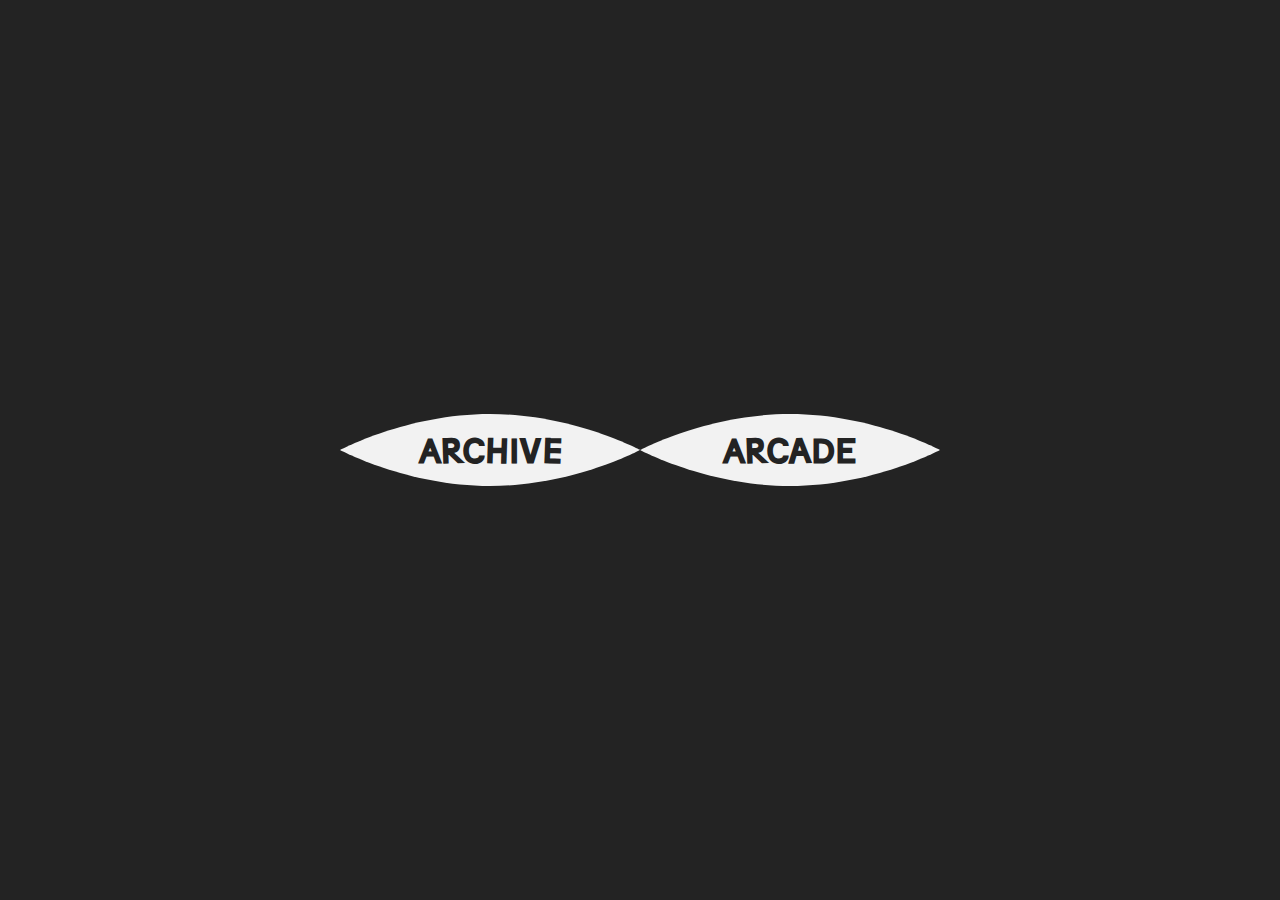
==== index.html @ bbfe87bc "homepage" ====
<!DOCTYPE html>
<html lang="en">
<head>
	<meta charset="UTF-8">
	<meta http-equiv="X-UA-Compatible" content="IE=edge">
	<meta name="viewport" content="width=device-width, initial-scale=1.0">
	<title>ARCHIVE ARCADE</title>
	<link rel="stylesheet" href="style.css">
	<style>
		.container {
			height: 100vh;
			overflow-y: hidden;
			overflow-x: hidden;
			position: relative;
		}

		/* LOGO */
		.logo-container {
			width: 100vw;
			height: 100vh;
			display: flex;
			align-items: center;
			justify-content: center;
			animation-name: logo-move;
			animation-delay: 1.5s;
			animation-duration: 1s;
			animation-timing-function: ease-in-out;
			animation-fill-mode: forwards;
		}
		.logo {
			display: grid;
			grid-template-columns: 1fr 1fr;
			max-width: 600px;
			width: 100%;
			font-size: 1rem;
		}
		.logo div {
			position: relative;
			display: flex;
			align-items: center;
			justify-content: center;
		}
		.logo img {
			position: absolute;
			z-index: -1;
			animation-name: logo-blink;
			animation-duration: 3s;
			animation-direction: reverse;
			animation-iteration-count: infinite;
			animation-timing-function: ease;
		}
		.logo h1 {
			top: 0;
			left: 50%;
			color: var(--black);
			text-transform: uppercase;
			text-align: center;
			font-size: 36px;
		}
		@keyframes logo-blink {
			0% {
				transform: scaleY(1);
			}
			60% {
				transform: scaleY(1);
			}
			65% {
				transform: scaleY(0);
			}
			70% {
				transform: scaleY(1);
			}
			75% {
				transform: scaleY(1);
			}
			80% {
				transform: scaleY(0);
			}
			85% {
				transform: scaleY(1);
			}
		}
		@keyframes logo-move {
			from {
				height: 100vh;
			}
			to {
				height: 20vh;
			}
		}

		/* CHOICES */
		@keyframes choices-move {
			from {
				transform: translateY(120vh);
			}
			to {
				transform: translateY(0vh);
			}
		}
		.choices {
			display: grid;
			grid-template-columns: 1fr 1fr 1fr;
			height: 80vh;
			padding-bottom: 20vh;
			width: 100vw;
			position: absolute;
			top: 20vh;
			gap: 10px;
			animation-name: choices-move;
			animation-delay: 2s;
			animation-duration: 1s;
			animation-timing-function: ease-out;
			animation-fill-mode: forwards;
			transform: translateY(120vh);
		}
		.choices a {
			text-decoration: none;
			text-align: center;
			text-transform: uppercase;
			color: var(--black);
			display: flex;
			flex-direction: column;
			align-items: center;
			justify-content: center;
			font-size: 48px;
			transition: border .2s, border-radius .2s, transform .2s;
			border-radius: 50%;
			transform: scale(1.1);
			position: relative;
			z-index: 1;
			line-height: 1em;
		}
		.choices a:hover {
			transform: scale(1.2);
			z-index: 9;
		}
		.choices a:active {
			transform: scale(.9);
		}
		.choices a span {
			transition: transform .2s;
			animation-name: choice-idle;
			animation-duration: 1s;
			animation-iteration-count: infinite;
			animation-direction: alternate;
			animation-timing-function: ease-in-out;
		}
		@keyframes choice-idle {
			from {
				transform: rotate(-20deg);
			}
			to {
				transform: rotate(20deg);
			}
		}
		@keyframes choice-hover {
			0% {
				opacity: 1;
			}
			50% {
				opacity: 0;
			}
		}
		.choice-1 {
			background: var(--orange);
			border: 0px solid var(--orange);
		}
		.choice-1:hover {
			color: var(--orange);
			border: 10px solid var(--orange);
			background: var(--black);
		}
		.choice-2 {
			background: var(--yellow);
			border: 0px solid var(--yellow);
		}
		.choice-2:hover {
			color: var(--yellow);
			border: 10px solid var(--yellow);
			background: var(--black);
		}
		.choice-3 {
			background: var(--blue);
			border: 0px solid var(--blue);
		}
		.choice-3:hover {
			color: var(--blue);
			border: 10px solid var(--blue);
			background: var(--black);
		}
		.choice-line-1, .choice-line-2 {
			opacity: 0;
		}
		.choices a:hover .choice-line-0 {
			animation-name: choice-hover;
			animation-duration: 1s;
			animation-iteration-count: infinite;
			animation-timing-function: steps(1);
			animation-direction: normal;
		}
		.choices a:hover .choice-line-1 {
			animation-name: choice-hover;
			animation-delay: .2s;
			animation-duration: 1s;
			animation-iteration-count: infinite;
			animation-timing-function: steps(1);
			animation-direction: normal;
		}
		.choices a:hover .choice-line-2 {
			animation-name: choice-hover;
			animation-delay: .4s;
			animation-duration: 1s;
			animation-iteration-count: infinite;
			animation-timing-function: steps(1);
			animation-direction: normal;
		}

		/* MARQUEE */
		@keyframes marquee {
			from {
				transform: translateX(0%);
			}
			to {
				transform: translateX(-80%);
			}
		}
		@keyframes marquee-move {
			from {
				bottom: -30vh;
			}
			to {
				bottom: 0vh;
			}
		}
		.marquee {
			position: absolute;
			bottom: -30vh;
			display: flex;
			align-items: center;
			justify-content: center;
			white-space: nowrap;
			animation: linear 180s infinite alternate marquee, 1s ease forwards 2.5s marquee-move;
			opacity: .15;
			font-size: 128px;
			pointer-events: none;
			color: var(--black);
			-webkit-text-stroke: 2px var(--white);
		}
		.choice-1:hover ~ .marquee {
			opacity: 1;
			-webkit-text-stroke: 2px var(--orange);
		}
		.choice-2:hover ~ .marquee {
			opacity: 1;
			-webkit-text-stroke: 2px var(--yellow);
		}
		.choice-3:hover ~ .marquee {
			opacity: 1;
			-webkit-text-stroke: 2px var(--blue);
		}

		@keyframes about-move {
			from {
				transform: translate(20vw, -20vw);
			}
			to {
				transform: translate(0vw, 0vw);
			}
		}
		.about-btn-container {
			animation-name: about-move;
			animation-delay: 4s;
			animation-duration: 1.5s;
			animation-timing-function: ease-out;
			animation-fill-mode: forwards;
			position: absolute;
			top: 0;
			right: 0;
			transform: translate(20vw, -20vw);
			transition: .2s;
			z-index: 99;
		}
		.about-btn {
			position: absolute;
			top: -50px;
			right: -50px;
			aspect-ratio: 1/1;
			background-color: var(--red);
			border-radius: 50%;
			height: 150px;
			display: flex;
			align-items: center;
			justify-content: center;
			color: var(--black);
			font-size: 24px;
			transform: rotate(-30deg) scale(.8);
			cursor: pointer;
			transition: .2s;
			border: none;
		}
		.about-btn:hover {
			transform: rotate(0deg) scale(1);
			top: 0px;
			right: 0px;
		}
		.about-btn-hide {
			transform: rotate(180deg) scale(0) !important;
		}
		.about-btn2 {
			background-color: var(--white);
		}
		.about-info {
			position: absolute;
			top: 105vh;
			font-size: 48px;
			line-height: 1.2em;
			transition: top 1s;
			transition-timing-function: ease-in-out;
			background-color: var(--red);
			color: var(--white);
			padding: 80px;
			overflow-y: scroll;
			height: 100vh;
			width: 100%;
			display: flex;
			flex-direction: column;
			gap: 1.8em;
		}
		.about-info p {
			max-width: 1000px;
			width: 100%;
		}
		.about-info-show {
			top: 0;
		}
		.about-info-rev {
			color: var(--black);
		}

		/* MOBILE STYLES */
		@media screen and (max-width: 800px) {
			.logo h1 {
				font-size: 24px;
			}
			.choices {
				grid-template-columns: 1fr;
			}
			.choices a {
				font-size: 36px;
				height: 33vh;
				margin-bottom: -10vh;
			}
			.marquee {
				opacity: 0 !important;
			}
			.about-info {
				font-size: 24px;
				padding: 80px 80px 80px 40px;
			}
		}
	</style>
</head>

<body>
	<div class="container">
		<header class="logo-container">
			<div class="logo">
				<div>
					<img src="assets/hub/eye.svg">
					<h1>Archive</h1>
				</div>
				<div>
					<img src="assets/hub/eye.svg">
					<h1>Arcade</h1>
				</div>
			</div>
		</header>

		<main class="choices">
			<a href="#" class="choice-1">
				<span class="choice-line-2" style="color:var(--yellow);">Wreck</span>
				<span class="choice-line-1" style="color:var(--blue);">Wreck</span>
				<span class="choice-line-0">Wreck</span>
				<span class="choice-line-1" style="color:var(--blue);">Wreck</span>
				<span class="choice-line-2" style="color:var(--yellow);">Wreck</span>
			</a>
			<a href="#" class="choice-2">
				<span class="choice-line-2" style="color:var(--blue);">Witness</span>
				<span class="choice-line-1" style="color:var(--orange);">Witness</span>
				<span class="choice-line-0">Witness</span>
				<span class="choice-line-1" style="color:var(--orange);">Witness</span>
				<span class="choice-line-2" style="color:var(--blue);">Witness</span>
			</a>
			<a href="#" class="choice-3">
				<span class="choice-line-2" style="color:var(--orange);">Weave</span>
				<span class="choice-line-1" style="color:var(--yellow);">Weave</span>
				<span class="choice-line-0">Weave</span>
				<span class="choice-line-1" style="color:var(--yellow);">Weave</span>
				<span class="choice-line-2" style="color:var(--orange);">Weave</span>
			</a>

			<div class="marquee">
				<p>PICK A GAME ↑ PICK A GAME ↑ PICK A GAME ↑ PICK A GAME ↑ PICK A GAME ↑ PICK A GAME ↑ PICK A GAME ↑ PICK A GAME</p>
			</div>
		</main>

		<div class="about-btn-container">
			<button class="about-btn" onclick="aboutShow()">ABOUT</button>
		</div>

		<div class="about-btn-container">
			<button class="about-btn about-btn2 about-btn-hide" onclick="aboutHide()">RETURN</button>
		</div>

		<div class="about-info">
			<p><span class="about-info-rev">Design + Code:</span> <a href="https://www.gabrieldrozdov.com/" target="_blank">Gabriel Drozdov</a>.</p>
			<p><span class="about-info-rev">Colophon:</span> <em>Karrik</em> by Jean-Baptiste Morizot and Lucas Le Bihan published by <a href="https://velvetyne.fr/fonts/karrik/" target="_blank">Velvetyne</a>.</p>
			<p><span class="about-info-rev">What is this?</span> An arcade? Sort of. Maybe it’s a question: what is a game? Does it have to be joyful? Does it stop being a game if it’s not? Where do we draw that line?</p>
			<p>This project started at the <a href="https://www.provlib.org/" target="_blank">Providence Public Library</a> during the Fall 2022 semester of RISD’s Graphic Design MFA program. This project began by looking at a vintage <a href="https://en.wikipedia.org/wiki/Whist" target="_blank">Whist</a> game board dating back at least 100 years. I tried to understand the game’s rules from the board, but this proved to be impossible — insufficient data. Cards were missing, no branding was visible, and a “patent pending” label lacked any real identification. What I was looking at no longer had info or history. Instead, it had degraded into a graphic artifact.</p>
			<p>This arcade was inspired by that Whist board. Through these three games, I ask you to draw a line between play and meaning, or at least to question where this connection gets made in your head.</p>
			<p><span class="about-info-rev">Is destruction fun?</span> What about in the context of what you’re destroying?</p>
			<p><span class="about-info-rev">Is smiling fun?</span> What about in the context of what you’re smiling at?</p>
			<p><span class="about-info-rev">Is creation fun?</span> What about in the context of what you’re creating?</p>
		</div>
	</div>

	<script>
		let about = document.querySelector(".about-info");
		let aboutBtn = document.querySelector(".about-btn");
		let aboutBtnClose = document.querySelector(".about-btn2");
		function aboutShow() {
			about.classList.add("about-info-show");
			aboutBtn.classList.add("about-btn-hide");
			aboutBtnClose.classList.remove("about-btn-hide");
		}
		function aboutHide() {
			about.classList.remove("about-info-show");
			aboutBtn.classList.remove("about-btn-hide");
			aboutBtnClose.classList.add("about-btn-hide");
		}
	</script>
</body>
</html>
---- style.css ----
:root {
	--black: #232323;
	--white: #F2F2F2;
	--orange: #FF8B29;
	--yellow: #FFCC00;
	--blue: #2EAFFF;
	--red: #FF4A3D;
}
@font-face {
	font-family: "Karrik";
	src: url("assets/fonts/Karrik-Regular.woff2");
	font-style: normal;
}
@font-face {
	font-family: "Karrik";
	src: url("assets/fonts/Karrik-Italic.woff2");
	font-style: italic;
}
* {
	margin: 0;
	padding: 0;
	font-family: "Karrik", sans-serif;
	box-sizing: border-box;
	font-feature-settings: "ss01", "ss04";
}
body {
	background: var(--black);
	color: var(--white);
	font-size: 20px;
}
a {
	color: inherit;
}
a:hover {
	text-decoration: none;
}
@media screen and (max-width: 800px) {
	body {
		font-size: 10px;
	}
}
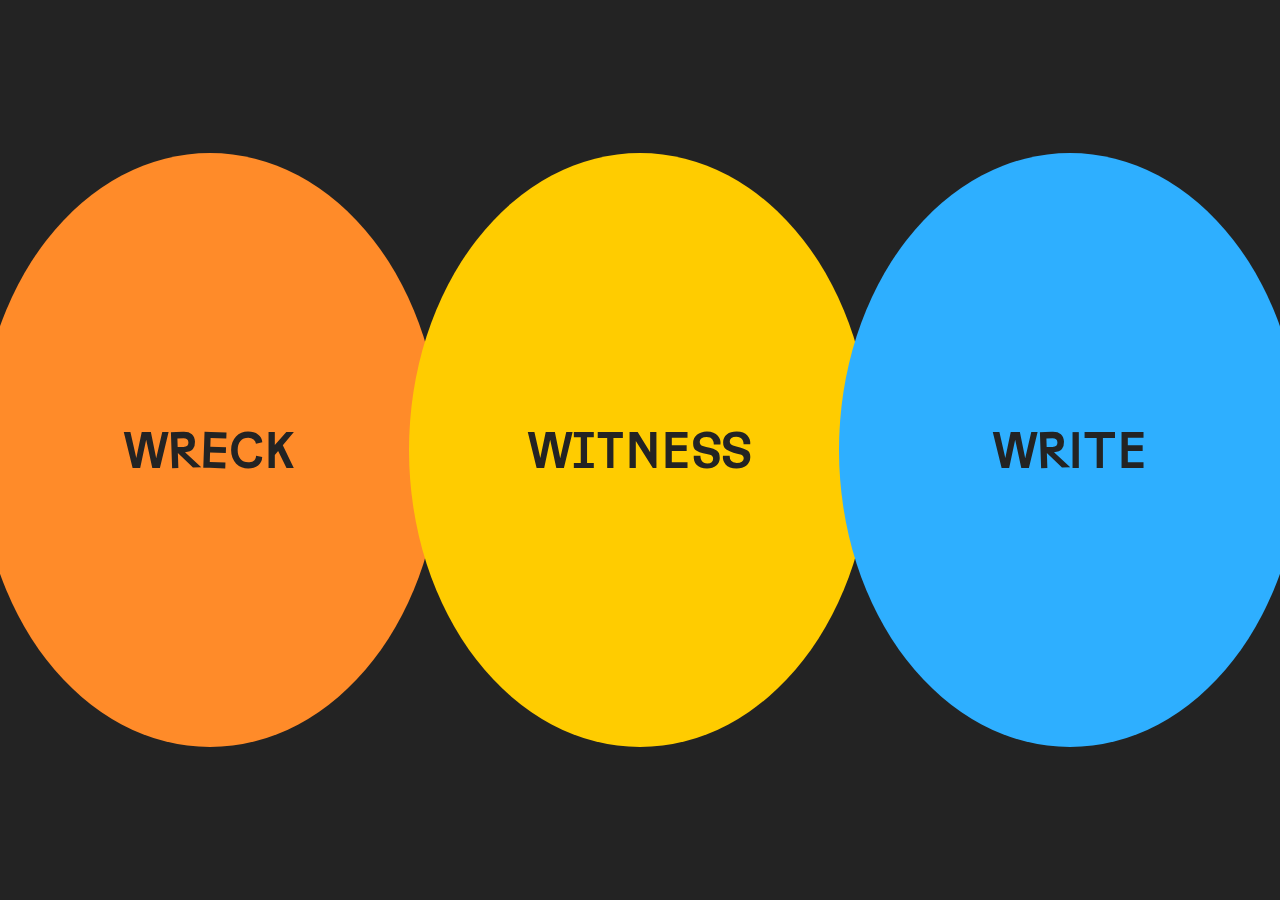
==== commit caba5f95: "subpages sort of made, missing all games" ====
--- a/index.html
+++ b/index.html
@@ -1,3 +1,27 @@
+<!-- FIX SLIDE IN TRANSFORM ISSUES
+COOKIE WARNING
+TRIGGER WARNING MAYBE
+FINISH ESSAY
+
+also make cookies actually work to track score
+need ml5 without p5
+
+THE ARCHIVE IS A THING OF THE PAST, BUT WE ARE ALSO CREATING IT THROUGH OUR OWN ACTIONS
+WHAT WILL THE FUTURE HUMANS SEE AS THEIR ARCHIVE?
+
+
+
+things that are be destroyed
+what's currently happening
+the future to come
+
+relationship between artifact and meaning, both graphically and otherwise
+
+should each of the games have an end screen with an explanation? maybe not
+
+NEED TO ADD HIGH SCORE TO EACH SUBPAGE
+-->
+
 <!DOCTYPE html>
 <html lang="en">
 <head>
@@ -5,8 +29,12 @@
 	<meta http-equiv="X-UA-Compatible" content="IE=edge">
 	<meta name="viewport" content="width=device-width, initial-scale=1.0">
 	<title>ARCHIVE ARCADE</title>
-	<link rel="stylesheet" href="style.css">
+	<link rel="stylesheet" href="/style.css">
+	<link rel="icon" href="/assets/favicon/favicon-red.png">
 	<style>
+		:root {
+			--primary: var(--red);
+		}
 		.container {
 			height: 100vh;
 			overflow-y: hidden;
@@ -43,11 +71,7 @@
 		.logo img {
 			position: absolute;
 			z-index: -1;
-			animation-name: logo-blink;
-			animation-duration: 3s;
-			animation-direction: reverse;
-			animation-iteration-count: infinite;
-			animation-timing-function: ease;
+			animation: 3s ease reverse logo-intro, 7s 3s ease infinite logo-blink;
 		}
 		.logo h1 {
 			top: 0;
@@ -55,9 +79,9 @@
 			color: var(--black);
 			text-transform: uppercase;
 			text-align: center;
-			font-size: 36px;
-		}
-		@keyframes logo-blink {
+			font-size: var(--md);
+		}
+		@keyframes logo-intro {
 			0% {
 				transform: scaleY(1);
 			}
@@ -78,6 +102,12 @@
 			}
 			85% {
 				transform: scaleY(1);
+			}
+			95% {
+				transform: scaleY(1);
+			}
+			100% {
+				transform: scaleY(0);
 			}
 		}
 		@keyframes logo-move {
@@ -88,16 +118,22 @@
 				height: 20vh;
 			}
 		}
+		@keyframes logo-blink {
+			0% {
+				transform: scaleY(1);
+			}
+			95% {
+				transform: scaleY(1);
+			}
+			97% {
+				transform: scaleY(0);
+			}
+			100% {
+				transform: scaleY(1);
+			}
+		}
 
 		/* CHOICES */
-		@keyframes choices-move {
-			from {
-				transform: translateY(120vh);
-			}
-			to {
-				transform: translateY(0vh);
-			}
-		}
 		.choices {
 			display: grid;
 			grid-template-columns: 1fr 1fr 1fr;
@@ -107,14 +143,9 @@
 			position: absolute;
 			top: 20vh;
 			gap: 10px;
-			animation-name: choices-move;
-			animation-delay: 2s;
-			animation-duration: 1s;
-			animation-timing-function: ease-out;
-			animation-fill-mode: forwards;
-			transform: translateY(120vh);
-		}
-		.choices a {
+			z-index: 9;
+		}
+		.choices button {
 			text-decoration: none;
 			text-align: center;
 			text-transform: uppercase;
@@ -123,22 +154,23 @@
 			flex-direction: column;
 			align-items: center;
 			justify-content: center;
-			font-size: 48px;
+			font-size: var(--lg);
 			transition: border .2s, border-radius .2s, transform .2s;
 			border-radius: 50%;
 			transform: scale(1.1);
 			position: relative;
 			z-index: 1;
 			line-height: 1em;
-		}
-		.choices a:hover {
+			cursor: pointer;
+		}
+		.choices button:hover {
 			transform: scale(1.2);
 			z-index: 9;
 		}
-		.choices a:active {
+		.choices button:active {
 			transform: scale(.9);
 		}
-		.choices a span {
+		.choices button span {
 			transition: transform .2s;
 			animation-name: choice-idle;
 			animation-duration: 1s;
@@ -162,9 +194,23 @@
 				opacity: 0;
 			}
 		}
+		@keyframes choices-move {
+			0% {
+				transform: translateX(-100vw);
+			}
+			50% {
+				transform: translateX(-100vw) scale(.5);
+			}
+			100% {
+				transform: translateX(0vh) scale(1.1);
+			}
+		}
 		.choice-1 {
 			background: var(--orange);
 			border: 0px solid var(--orange);
+			animation-name: choices-move;
+			animation-duration: 4.5s;
+			animation-timing-function: ease;
 		}
 		.choice-1:hover {
 			color: var(--orange);
@@ -174,6 +220,9 @@
 		.choice-2 {
 			background: var(--yellow);
 			border: 0px solid var(--yellow);
+			animation-name: choices-move;
+			animation-duration: 4s;
+			animation-timing-function: ease;
 		}
 		.choice-2:hover {
 			color: var(--yellow);
@@ -183,6 +232,9 @@
 		.choice-3 {
 			background: var(--blue);
 			border: 0px solid var(--blue);
+			animation-name: choices-move;
+			animation-duration: 3.5s;
+			animation-timing-function: ease;
 		}
 		.choice-3:hover {
 			color: var(--blue);
@@ -192,14 +244,14 @@
 		.choice-line-1, .choice-line-2 {
 			opacity: 0;
 		}
-		.choices a:hover .choice-line-0 {
+		.choices button:hover .choice-line-0 {
 			animation-name: choice-hover;
 			animation-duration: 1s;
 			animation-iteration-count: infinite;
 			animation-timing-function: steps(1);
 			animation-direction: normal;
 		}
-		.choices a:hover .choice-line-1 {
+		.choices button:hover .choice-line-1 {
 			animation-name: choice-hover;
 			animation-delay: .2s;
 			animation-duration: 1s;
@@ -207,13 +259,34 @@
 			animation-timing-function: steps(1);
 			animation-direction: normal;
 		}
-		.choices a:hover .choice-line-2 {
+		.choices button:hover .choice-line-2 {
 			animation-name: choice-hover;
 			animation-delay: .4s;
 			animation-duration: 1s;
 			animation-iteration-count: infinite;
 			animation-timing-function: steps(1);
 			animation-direction: normal;
+		}
+
+		/* TRANSITION */
+		.transition {
+			transform: scale(0);
+			width: 300vmax;
+			height: 300vmax;
+			border-radius: 50%;
+			position: absolute;
+			transition: 1s;
+			z-index: 99;
+			transition-timing-function: ease-in;
+		}
+		.transition-1 {
+			background-color: var(--orange);
+		}
+		.transition-2 {
+			background-color: var(--yellow);
+		}
+		.transition-3 {
+			background-color: var(--blue);
 		}
 
 		/* MARQUEE */
@@ -279,7 +352,7 @@
 			right: 0;
 			transform: translate(20vw, -20vw);
 			transition: .2s;
-			z-index: 99;
+			z-index: 999;
 		}
 		.about-btn {
 			position: absolute;
@@ -293,7 +366,7 @@
 			align-items: center;
 			justify-content: center;
 			color: var(--black);
-			font-size: 24px;
+			font-size: var(--sm);
 			transform: rotate(-30deg) scale(.8);
 			cursor: pointer;
 			transition: .2s;
@@ -313,7 +386,7 @@
 		.about-info {
 			position: absolute;
 			top: 105vh;
-			font-size: 48px;
+			font-size: var(--lg);
 			line-height: 1.2em;
 			transition: top 1s;
 			transition-timing-function: ease-in-out;
@@ -325,7 +398,8 @@
 			width: 100%;
 			display: flex;
 			flex-direction: column;
-			gap: 1.8em;
+			gap: .8em;
+			z-index: 99;
 		}
 		.about-info p {
 			max-width: 1000px;
@@ -337,26 +411,39 @@
 		.about-info-rev {
 			color: var(--black);
 		}
+		.about-info *::selection {
+			background: var(--black);
+		}
 
 		/* MOBILE STYLES */
 		@media screen and (max-width: 800px) {
+			.container {
+				overflow-y: auto;
+			}
 			.logo h1 {
-				font-size: 24px;
+				font-size: var(--sm);
 			}
 			.choices {
 				grid-template-columns: 1fr;
 			}
-			.choices a {
-				font-size: 36px;
-				height: 33vh;
-				margin-bottom: -10vh;
+			.choices button {
+				font-size: var(--md);
+				aspect-ratio: 1/.8;
 			}
 			.marquee {
 				opacity: 0 !important;
 			}
 			.about-info {
-				font-size: 24px;
+				top: 0;
+				left: 0;
+				display: none;
+				font-size: var(--sm);
 				padding: 80px 80px 80px 40px;
+				overflow-y: auto;
+				height: auto;
+			}
+			.about-info-show {
+				display: flex;
 			}
 		}
 	</style>
@@ -367,38 +454,41 @@
 		<header class="logo-container">
 			<div class="logo">
 				<div>
-					<img src="assets/hub/eye.svg">
+					<img src="assets/branding/eye.svg">
 					<h1>Archive</h1>
 				</div>
 				<div>
-					<img src="assets/hub/eye.svg">
+					<img src="assets/branding/eye.svg">
 					<h1>Arcade</h1>
 				</div>
 			</div>
 		</header>
 
 		<main class="choices">
-			<a href="#" class="choice-1">
+			<button class="choice-1" onclick="transition(this, 'wreck', 1)">
 				<span class="choice-line-2" style="color:var(--yellow);">Wreck</span>
 				<span class="choice-line-1" style="color:var(--blue);">Wreck</span>
 				<span class="choice-line-0">Wreck</span>
 				<span class="choice-line-1" style="color:var(--blue);">Wreck</span>
 				<span class="choice-line-2" style="color:var(--yellow);">Wreck</span>
-			</a>
-			<a href="#" class="choice-2">
+				<div class="transition transition-1"></div>
+			</button>
+			<button class="choice-2" onclick="transition(this, 'witness', 2)">
 				<span class="choice-line-2" style="color:var(--blue);">Witness</span>
 				<span class="choice-line-1" style="color:var(--orange);">Witness</span>
 				<span class="choice-line-0">Witness</span>
 				<span class="choice-line-1" style="color:var(--orange);">Witness</span>
 				<span class="choice-line-2" style="color:var(--blue);">Witness</span>
-			</a>
-			<a href="#" class="choice-3">
-				<span class="choice-line-2" style="color:var(--orange);">Weave</span>
-				<span class="choice-line-1" style="color:var(--yellow);">Weave</span>
-				<span class="choice-line-0">Weave</span>
-				<span class="choice-line-1" style="color:var(--yellow);">Weave</span>
-				<span class="choice-line-2" style="color:var(--orange);">Weave</span>
-			</a>
+				<div class="transition transition-2"></div>
+			</button>
+			<button class="choice-3" onclick="transition(this, 'write', 3)">
+				<span class="choice-line-2" style="color:var(--orange);">Write</span>
+				<span class="choice-line-1" style="color:var(--yellow);">Write</span>
+				<span class="choice-line-0">Write</span>
+				<span class="choice-line-1" style="color:var(--yellow);">Write</span>
+				<span class="choice-line-2" style="color:var(--orange);">Write</span>
+				<div class="transition transition-3"></div>
+			</button>
 
 			<div class="marquee">
 				<p>PICK A GAME ↑ PICK A GAME ↑ PICK A GAME ↑ PICK A GAME ↑ PICK A GAME ↑ PICK A GAME ↑ PICK A GAME ↑ PICK A GAME</p>
@@ -414,14 +504,14 @@
 		</div>
 
 		<div class="about-info">
-			<p><span class="about-info-rev">Design + Code:</span> <a href="https://www.gabrieldrozdov.com/" target="_blank">Gabriel Drozdov</a>.</p>
-			<p><span class="about-info-rev">Colophon:</span> <em>Karrik</em> by Jean-Baptiste Morizot and Lucas Le Bihan published by <a href="https://velvetyne.fr/fonts/karrik/" target="_blank">Velvetyne</a>.</p>
+			<p><span class="about-info-rev">Design + Code:</span> <a href="https://www.gabrieldrozdov.com/" target="_blank">Gabriel&nbsp;Drozdov</a>.</p>
+			<p><span class="about-info-rev">Colophon:</span> <em>Karrik</em> by Jean-Baptiste Morizot and Lucas Le Bihan, published by <a href="https://velvetyne.fr/fonts/karrik/" target="_blank">Velvetyne</a>.</p>
 			<p><span class="about-info-rev">What is this?</span> An arcade? Sort of. Maybe it’s a question: what is a game? Does it have to be joyful? Does it stop being a game if it’s not? Where do we draw that line?</p>
 			<p>This project started at the <a href="https://www.provlib.org/" target="_blank">Providence Public Library</a> during the Fall 2022 semester of RISD’s Graphic Design MFA program. This project began by looking at a vintage <a href="https://en.wikipedia.org/wiki/Whist" target="_blank">Whist</a> game board dating back at least 100 years. I tried to understand the game’s rules from the board, but this proved to be impossible — insufficient data. Cards were missing, no branding was visible, and a “patent pending” label lacked any real identification. What I was looking at no longer had info or history. Instead, it had degraded into a graphic artifact.</p>
 			<p>This arcade was inspired by that Whist board. Through these three games, I ask you to draw a line between play and meaning, or at least to question where this connection gets made in your head.</p>
-			<p><span class="about-info-rev">Is destruction fun?</span> What about in the context of what you’re destroying?</p>
-			<p><span class="about-info-rev">Is smiling fun?</span> What about in the context of what you’re smiling at?</p>
-			<p><span class="about-info-rev">Is creation fun?</span> What about in the context of what you’re creating?</p>
+			<p><span class="about-info-rev">Is destruction fun?</span> What about in the context of what you’re destroying? What does it mean to destroy something?</p>
+			<p><span class="about-info-rev">Is smiling fun?</span> What about in the context of what you’re smiling at? What does it mean to smile?</p>
+			<p><span class="about-info-rev">Is creation fun?</span> What about in the context of what you’re creating? What does it mean to create something?</p>
 		</div>
 	</div>
 
@@ -439,6 +529,25 @@
 			aboutBtn.classList.remove("about-btn-hide");
 			aboutBtnClose.classList.add("about-btn-hide");
 		}
+
+		let buttons = document.querySelectorAll("button");
+		let aboutBtnContainer = document.querySelectorAll(".about-btn-container");
+		function transition(e, link, transitionNumber) {
+			e.style.zIndex = "999";
+			aboutBtnContainer[0].style.opacity = "0";
+			aboutBtnContainer[1].style.opacity = "0";
+			for (i=0; i<buttons.length; i++) {
+				if (buttons[i] != e) {
+					buttons[i].style.zIndex = "0";
+					buttons[i].style.pointerEvents = "none";
+				}
+			}
+			let transitionTarget = document.querySelector(`.transition-${transitionNumber}`);
+			transitionTarget.style.transform = "scale(1)";
+			setTimeout( ()=> {
+				window.location.href = link;
+			}, 1000);
+		}
 	</script>
 </body>
 </html>--- a/style.css
+++ b/style.css
@@ -2,9 +2,13 @@
 	--black: #232323;
 	--white: #F2F2F2;
 	--orange: #FF8B29;
-	--yellow: #FFCC00;
+	--yellow: #ffcc00;
 	--blue: #2EAFFF;
 	--red: #FF4A3D;
+	--lg: 48px;
+	--md: 36px;
+	--sm: 24px;
+	--xs: 12px;
 }
 @font-face {
 	font-family: "Karrik";
@@ -23,10 +27,14 @@
 	box-sizing: border-box;
 	font-feature-settings: "ss01", "ss04";
 }
+*::selection {
+	background: var(--primary);
+}
 body {
 	background: var(--black);
 	color: var(--white);
 	font-size: 20px;
+	overflow: hidden;
 }
 a {
 	color: inherit;
@@ -38,4 +46,202 @@
 	body {
 		font-size: 10px;
 	}
+}
+
+/* GAME INTRO SCREEN */
+.game-intro {
+	display: grid;
+	width: 100vw;
+	height: 100vh;
+	grid-template-columns: 0fr 1fr 1fr;
+	background-color: var(--primary);
+	transition: transform 1s;
+	transition-timing-function: ease-in;
+}
+@keyframes return-in {
+	from {
+		transform: translateX(-100%);
+	}
+	to {
+		transform: translateX(0%);
+	}
+}
+.return {
+	height: 100%;
+	border: unset;
+	font-size: var(--sm);
+	display: flex;
+	align-items: center;
+	justify-content: center;
+	padding: 20px;
+	background-color: var(--white);
+	color: var(--black);
+	width: 2em;
+	text-decoration: none;
+	white-space: nowrap;
+	overflow: hidden;
+	transform: translateX(-100%);
+	animation-name: return-in;
+	animation-duration: 1s;
+	animation-delay: .4s;
+	animation-fill-mode: forwards;
+	cursor: pointer;
+}
+.return:hover {
+	background-color: var(--black);
+	color: var(--white);
+}
+.return:active {
+	opacity: .5;
+}
+@keyframes return {
+	from {
+		transform: translateY(0) rotateZ(-90deg);
+	}
+	to {
+		transform: translateY(300vh) rotateZ(-90deg);
+	}
+}
+.return p {
+	transform-origin: center;
+	animation: linear 180s infinite alternate return;
+}
+
+@keyframes game-name-in {
+	from {
+		transform: scale(0);
+	}
+	to {
+		transform: scale(1);
+	}
+}
+.game-name {
+	text-decoration: none;
+	text-align: center;
+	text-transform: uppercase;
+	color: var(--primary);
+	background-color: var(--black);
+	display: flex;
+	flex-direction: column;
+	align-items: center;
+	justify-content: center;
+	font-size: 64px;
+	font-weight: normal;
+	border-radius: 50%;
+	position: relative;
+	z-index: 1;
+	line-height: 1em;
+	animation-name: game-name-in;
+	animation-duration: 1s;
+	animation-fill-mode: forwards;
+}
+@keyframes game-name-flash {
+	0% {
+		opacity: 1;
+	}
+	50% {
+		opacity: 0;
+	}
+}
+.game-name-line-0 {
+	animation-name: game-name-flash;
+	animation-duration: 1s;
+	animation-iteration-count: infinite;
+	animation-timing-function: steps(1);
+	animation-direction: normal;
+}
+.game-name-line-1 {
+	animation-name: game-name-flash;
+	animation-delay: .2s;
+	animation-duration: 1s;
+	animation-iteration-count: infinite;
+	animation-timing-function: steps(1);
+	animation-direction: normal;
+}
+.game-name-line-2 {
+	animation-name: game-name-flash;
+	animation-delay: .4s;
+	animation-duration: 1s;
+	animation-iteration-count: infinite;
+	animation-timing-function: steps(1);
+	animation-direction: normal;
+}
+@keyframes game-info-in {
+	from {
+		transform: translateY(100%);
+	}
+	to {
+		transform: translateX(0%);
+	}
+}
+.game-info {
+	background: var(--black);
+	color: var(--primary);
+	height: 100vh;
+	animation-name: game-info-in;
+	animation-duration: 1s;
+	transform: translateY(100%);
+	animation-delay: .2s;
+	animation-fill-mode: forwards;
+	line-height: 1.2em;
+	font-size: var(--lg);
+	padding: 80px;
+	display: flex;
+	flex-direction: column;
+	justify-content: space-between;
+}
+.game-info-desc {
+	display: flex;
+	flex-direction: column;
+	justify-content: space-between;
+	gap: .8em;
+}
+@keyframes eyes-blink {
+	0% {
+		transform: scaleY(1);
+	}
+	95% {
+		transform: scaleY(1);
+	}
+	97% {
+		transform: scaleY(0);
+	}
+	100% {
+		transform: scaleY(1);
+	}
+}
+.game-info-eyes {
+	max-width: 160px;
+	width: 100%;
+	animation-name: eyes-blink;
+	animation-duration: 6s;
+	animation-direction: normal;
+	animation-iteration-count: infinite;
+	animation-timing-function: ease;
+}
+.game-info-highlight {
+	color: var(--white);
+}
+.game-info-outline {
+	color: var(--black);
+	-webkit-text-stroke: 1px var(--primary);
+}
+.game-info-start {
+	line-height: 1.2em;
+	font-size: var(--lg);
+	background-color: var(--black);
+	border: 10px solid var(--primary);
+	padding: 20px;
+	border-radius: 50%;
+	color: var(--primary);
+	cursor: pointer;
+	transition: transform .2s;
+}
+.game-info-start:hover {
+	background-color: var(--primary);
+	color: var(--black);
+	transform: scale(1.1);
+}
+.game-info-start:active {
+	transform: scale(.9);
 }